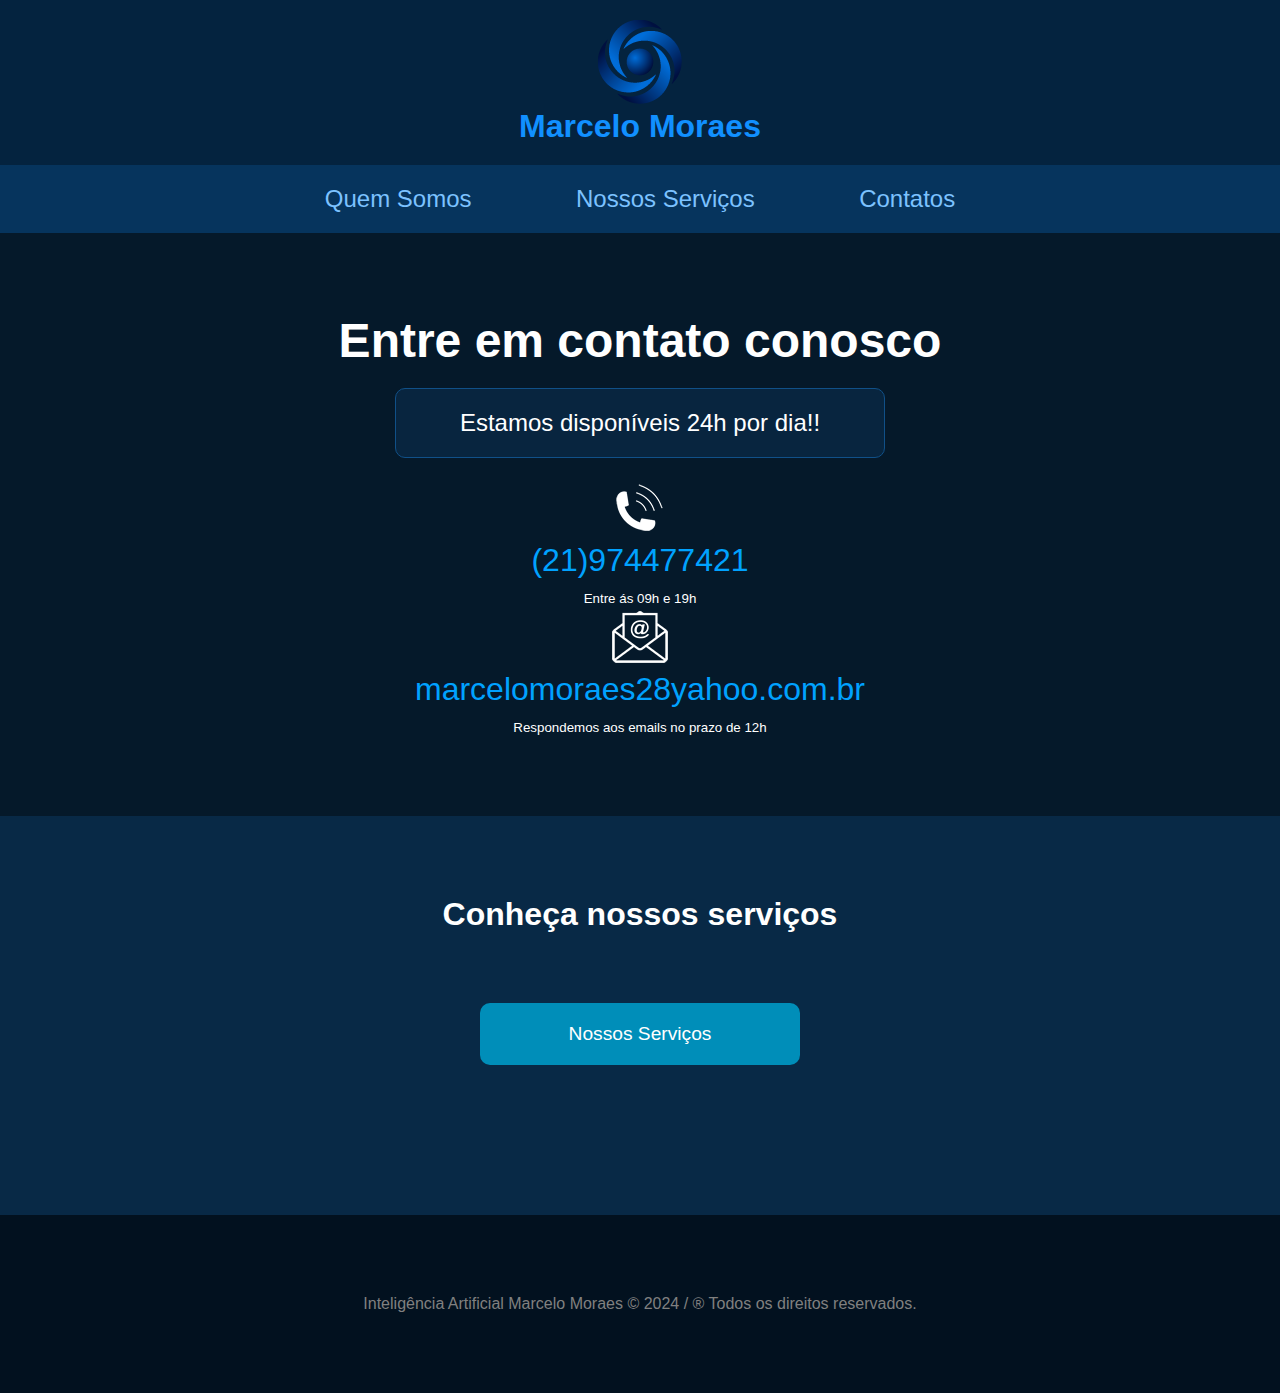
==== contatos.html @ d85121d9 "Add files via upload" ====
<!DOCTYPE html>
<html lang="pt-br">

<head>
    <meta charset="UTF-8">
    <meta http-equiv="X-UA-Compatible" content="IE=edge">
    <meta name="viewport" content="width=device-width, initial-scale=1.0">
    <title>Inteligência Artificial</title>
    <!--estilos da página-->

    <link rel="stylesheet" href="assets/css/estilos.css">

    <!--favicon-->
    <link rel="shortcut icon" href="assets/images/logo_empresa.png" type="image/png">
</head>

<body>
<!--cabeçalho-->
<header class="container-cabecalho">
    <a href="index.html">
        <img src="assets/images/logo_empresa.png" alt="Logo da Empresa" title="Inteligência Artificial">
    </a>
    <h3>Marcelo Moraes</h3>
</header>

<!--navegação-->
<nav class="container-navegacao">
    <a href="index.html">Quem Somos</a>
    <a href="servicos.html">Nossos Serviços</a>
    <a href="contatos.html">Contatos</a>
</nav>

<!--contatos-->
<section class="container-contatos">
    <h1 class="text-center">Entre em contato conosco</h1>
    <h3 class="text-center">Estamos disponíveis 24h por dia!!</h3>
    <article class="text-center">
        <img src="assets/images/icon_phone.png" alt="Telefone">
        <a href="tel:5521974477421" class="contatos">(21)974477421</a>
        <small>Entre ás 09h e 19h</small>
    </article>

    <article class="text-center">
        <img src="assets/images/icon_email.png" alt="Email">
        <a href="mailto: marcelomoraes28@yahoo.com.br" class="contatos">marcelomoraes28yahoo.com.br</a>
        <small>Respondemos aos emails no prazo de 12h</small>
    </article>


</section>

<!--ver serviços ou contatos-->
<section class="container-servicos-contatos">
    <h1>Conheça nossos serviços</h1>
    <div class="botoes-servicos-contatos">
        <a href="servicos.html" class="botao">Nossos Serviços</a>
    </div>

</section>

<footer>
    Inteligência Artificial Marcelo Moraes &copy; 2024 / &reg; Todos os direitos reservados.
</footer>
</body>
</html>
---- assets/css/estilos.css ----
/*estilos da minha página web*/

* {
    margin: 0;
    padding: 0;
}

body {
    font-family: Arial, Helvetica, sans-serif;
    color: white;

}

/* ---------------------------------*/
/* geral */

.text-center {
    text-align: center;
}

.margin-top-40 {
    margin-top: 40px;
}

/*--------------------------------------*/

.container-cabecalho {
    text-align: center;
    padding: 20px;
    background-color: #04233f;
}

.container-cabecalho h3 {
    font-weight: 600;
    font-size: 2em;
    color: #1190ff;
}

/*---------------------*/
.container-navegacao {
    text-align: center;
    padding: 20px;
    background-color: #06345d
}

.container-navegacao a {
    font-size: 1.5em;
    margin: 0px 50px;
    text-decoration: none;
    color: #7cc2ff;
}

.container-navegacao a:hover {
    color: white;
}

/*---------------------*/
.container-quem-somos {
    background-color: #05192a;
    overflow: auto;
}

.container-quem-somos .servico {
    float: center;
    margin: 60px auto;
    background-color: #061f35;
    width: 50%;
    padding: 50px;
    border-radius: 10px;
    text-align: center;
}

.container-quem-somos .servico .icone {
    margin-bottom: 10px;
}

.container-quem-somos .servico-texto {
    font-family: 'Courier New', Courier, monospace;
    margin-top: 20px;
    font-size: 1.2em;
    color: #81c4ff;

}

.container-quem-somos .servico-texto-realce {
    color: white;
    font-weight: bold;
}

/*---------------------*/
.container-servicos-contatos {
    background-color: #082946;
    padding: 80px;
    text-align: center;

}

.container-servicos-contatos .botoes-servicos-contatos {
    padding: 60px;
    text-align: center;
}

.container-servicos-contatos .botoes-servicos-contatos a {
    display: block;
    max-width: 200px;
    text-decoration: none;
    font-size: 1.2em;
    background-color:#008eb9;
    color: white;
    padding: 20px 60px;
    margin: 10px auto;
    border-radius: 10px;

}

.container-servicos-contatos .botoes-servicos-contatos a:hover {
    background-color: white;
    color: black;
}

/*--------------------*/
.container-servicos {
    background-color: #05192a;
    font-size: 1.1em;
    padding: 60px;
    overflow: auto;
}

.container-servicos h1 {
    font-size: 3em;
    color: white;
    margin-bottom: 20px;
}

.container-servicos h3 {
   color: #2097ff;
   padding: 20px 0;
}

.container-servicos article {
    width: 40%;
    margin: auto;
    float: center;
 }
 /*------------------------*/

 .container-servicos li {
    margin-bottom: 20px;
    margin-left: 50px;
    color: white;
 }
 /*------------------*/

 .container-contatos {
    background-color: #05192a;
    padding: 80px;

 }

 .container-contatos h1 {
    font-size: 3em;
    color: white;
    margin-bottom: 20px;
 }

 .container-contatos h3 {
    font-size: 1.5em;
    font-weight: 100;
    width: 40%;
    margin: auto;
    color: white;
    margin-bottom: 20px;
    border: 1px solid #105088;
    background-color: #08253f;
    border-radius: 10px;
    padding: 20px;
 }

 .container-contatos .contatos {
    display: block;
    font-size: 2em;
    text-decoration: none;
    color:#00a2ff;
    margin-bottom: 10px;
        
 }
    

    footer {
        text-align: center;
        padding: 80px;
        background-color: #02111f;
        color: gray;
    }
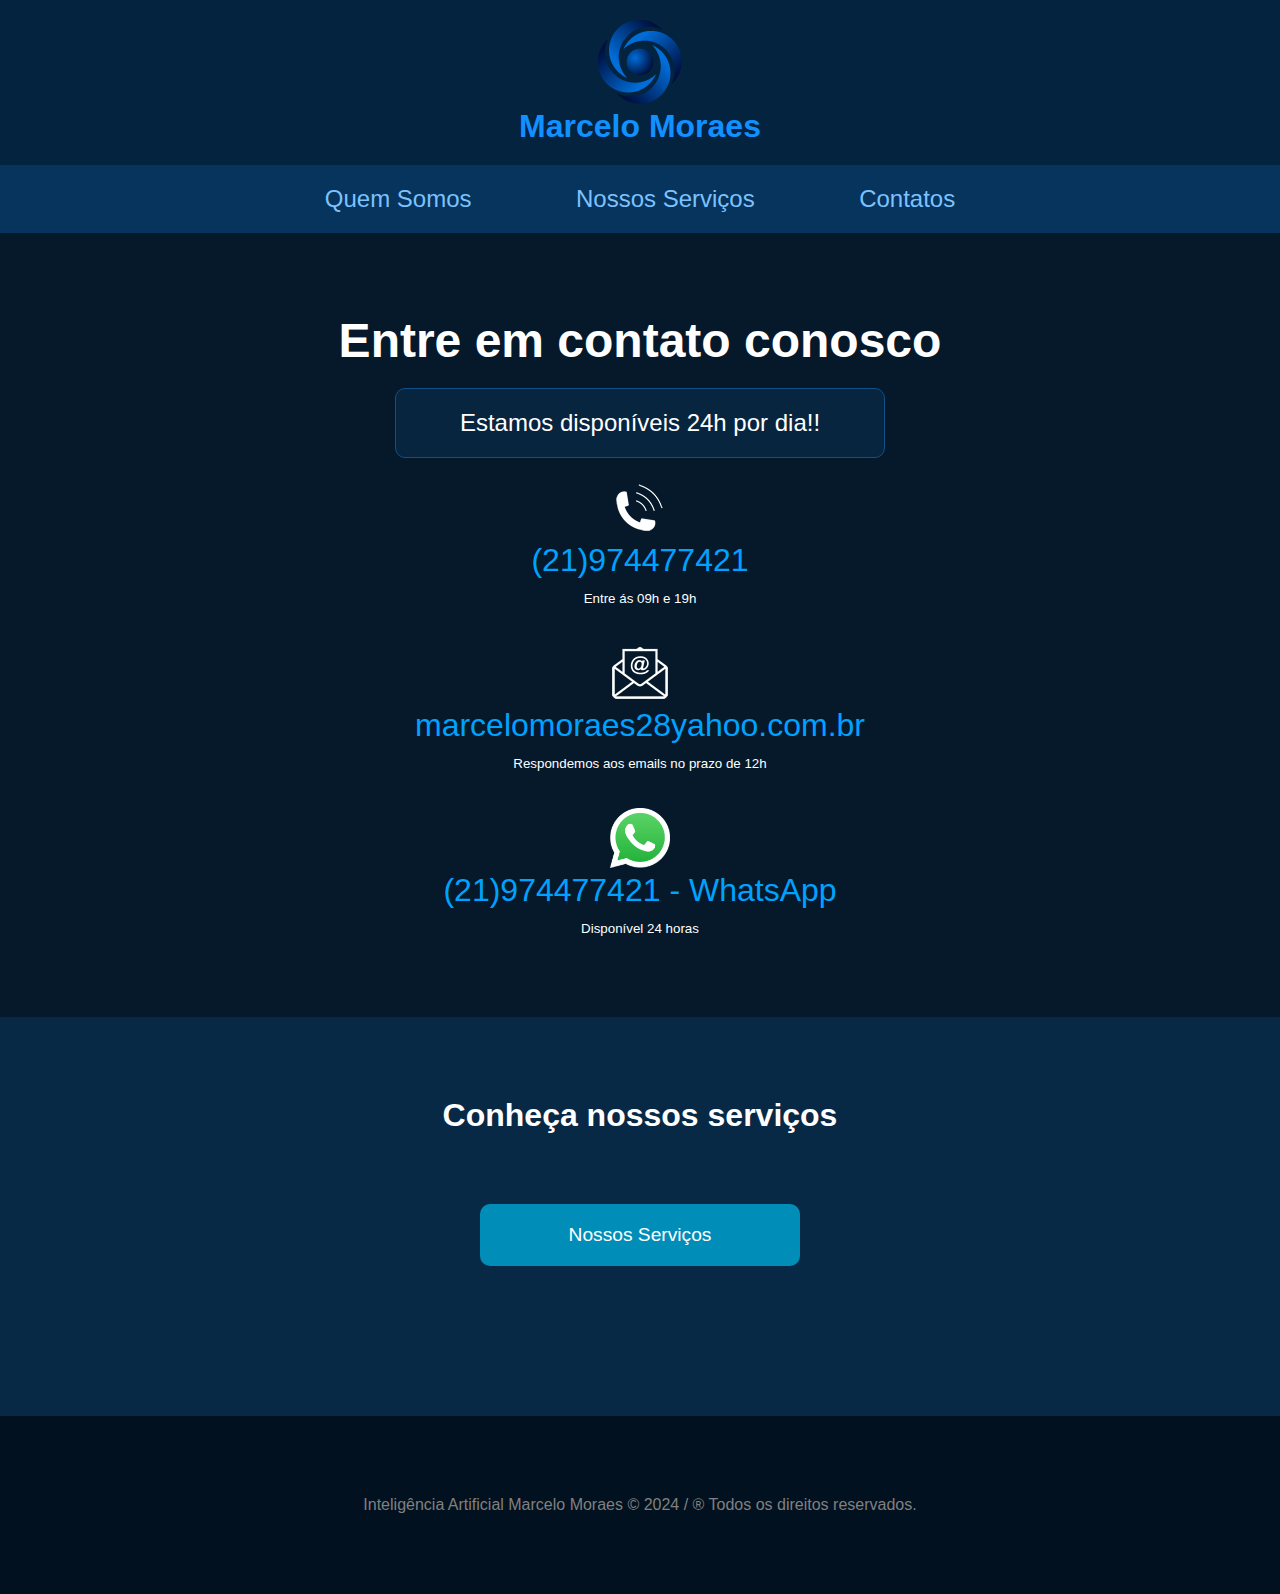
==== commit 602b06fc: "Add files via upload" ====
--- a/contatos.html
+++ b/contatos.html
@@ -5,7 +5,7 @@
     <meta charset="UTF-8">
     <meta http-equiv="X-UA-Compatible" content="IE=edge">
     <meta name="viewport" content="width=device-width, initial-scale=1.0">
-    <title>Inteligência Artificial</title>
+    <title>Marcelo Moraes</title>
     <!--estilos da página-->
 
     <link rel="stylesheet" href="assets/css/estilos.css">
@@ -15,51 +15,59 @@
 </head>
 
 <body>
-<!--cabeçalho-->
-<header class="container-cabecalho">
-    <a href="index.html">
-        <img src="assets/images/logo_empresa.png" alt="Logo da Empresa" title="Inteligência Artificial">
-    </a>
-    <h3>Marcelo Moraes</h3>
-</header>
+    <!--cabeçalho-->
+    <header class="container-cabecalho">
+        <a href="index.html">
+            <img src="assets/images/logo_empresa.png" alt="Logo da Empresa" title="Inteligência Artificial">
+        </a>
+        <h3>Marcelo Moraes</h3>
+    </header>
 
-<!--navegação-->
-<nav class="container-navegacao">
-    <a href="index.html">Quem Somos</a>
-    <a href="servicos.html">Nossos Serviços</a>
-    <a href="contatos.html">Contatos</a>
-</nav>
+    <!--navegação-->
+    <nav class="container-navegacao">
+        <a href="index.html">Quem Somos</a>
+        <a href="servicos.html">Nossos Serviços</a>
+        <a href="contatos.html">Contatos</a>
+    </nav>
 
-<!--contatos-->
-<section class="container-contatos">
-    <h1 class="text-center">Entre em contato conosco</h1>
-    <h3 class="text-center">Estamos disponíveis 24h por dia!!</h3>
-    <article class="text-center">
-        <img src="assets/images/icon_phone.png" alt="Telefone">
-        <a href="tel:5521974477421" class="contatos">(21)974477421</a>
-        <small>Entre ás 09h e 19h</small>
-    </article>
+    <!--contatos-->
+    <section class="container-contatos">
+        <h1 class="text-center">Entre em contato conosco</h1>
+        <h3 class="text-center">Estamos disponíveis 24h por dia!!</h3>
+        <article class="text-center">
+            <img src="assets/images/icon_phone.png" alt="Telefone">
+            <a href="tel:5521974477421" class="contatos">(21)974477421</a>
+            <small>Entre ás 09h e 19h</small>
+        </article><br><br>
 
-    <article class="text-center">
-        <img src="assets/images/icon_email.png" alt="Email">
-        <a href="mailto: marcelomoraes28@yahoo.com.br" class="contatos">marcelomoraes28yahoo.com.br</a>
-        <small>Respondemos aos emails no prazo de 12h</small>
-    </article>
+        <article class="text-center">
+            <img src="assets/images/icon_email.png" alt="Email">
+            <a href="mailto: marcelomoraes28@yahoo.com.br" class="contatos">marcelomoraes28yahoo.com.br</a>
+            <small>Respondemos aos emails no prazo de 12h</small>
+        </article><br><br>
 
+        <!-- Novo artigo para o link do WhatsApp -->
+        <article class="text-center">
+            <img src="assets/images/whatsapp_icon.png" alt="WhatsApp" class="whatsapp_icon">
+            <a href="https://api.whatsapp.com/send?phone=5521974477421" class="contatos" target="_blank">(21)974477421 -
+                WhatsApp</a>
+            <small>Disponível 24 horas</small>
+        </article>
 
-</section>
+    </section>
 
-<!--ver serviços ou contatos-->
-<section class="container-servicos-contatos">
-    <h1>Conheça nossos serviços</h1>
-    <div class="botoes-servicos-contatos">
-        <a href="servicos.html" class="botao">Nossos Serviços</a>
-    </div>
+    <!--ver serviços ou contatos-->
+    <section class="container-servicos-contatos">
+        <h1>Conheça nossos serviços</h1>
+        <div class="botoes-servicos-contatos">
+            <a href="servicos.html" class="botao">Nossos Serviços</a>
+        </div>
 
-</section>
+    </section>
 
-<footer>
-    Inteligência Artificial Marcelo Moraes &copy; 2024 / &reg; Todos os direitos reservados.
-</footer>
+    <footer>
+        Inteligência Artificial Marcelo Moraes &copy; 2024 / &reg; Todos os direitos reservados.
+    </footer>
 </body>
+
 </html>--- a/assets/css/estilos.css
+++ b/assets/css/estilos.css
@@ -184,8 +184,13 @@
     margin-bottom: 10px;
         
  }
+/*---redimensionar a imagem do whatsapp*/
+ .whatsapp_icon {
+    width: 60px; /* Defina a largura desejada */
+    height: 60px; /* Defina a altura desejada */
+}
+ 
     
-
     footer {
         text-align: center;
         padding: 80px;
